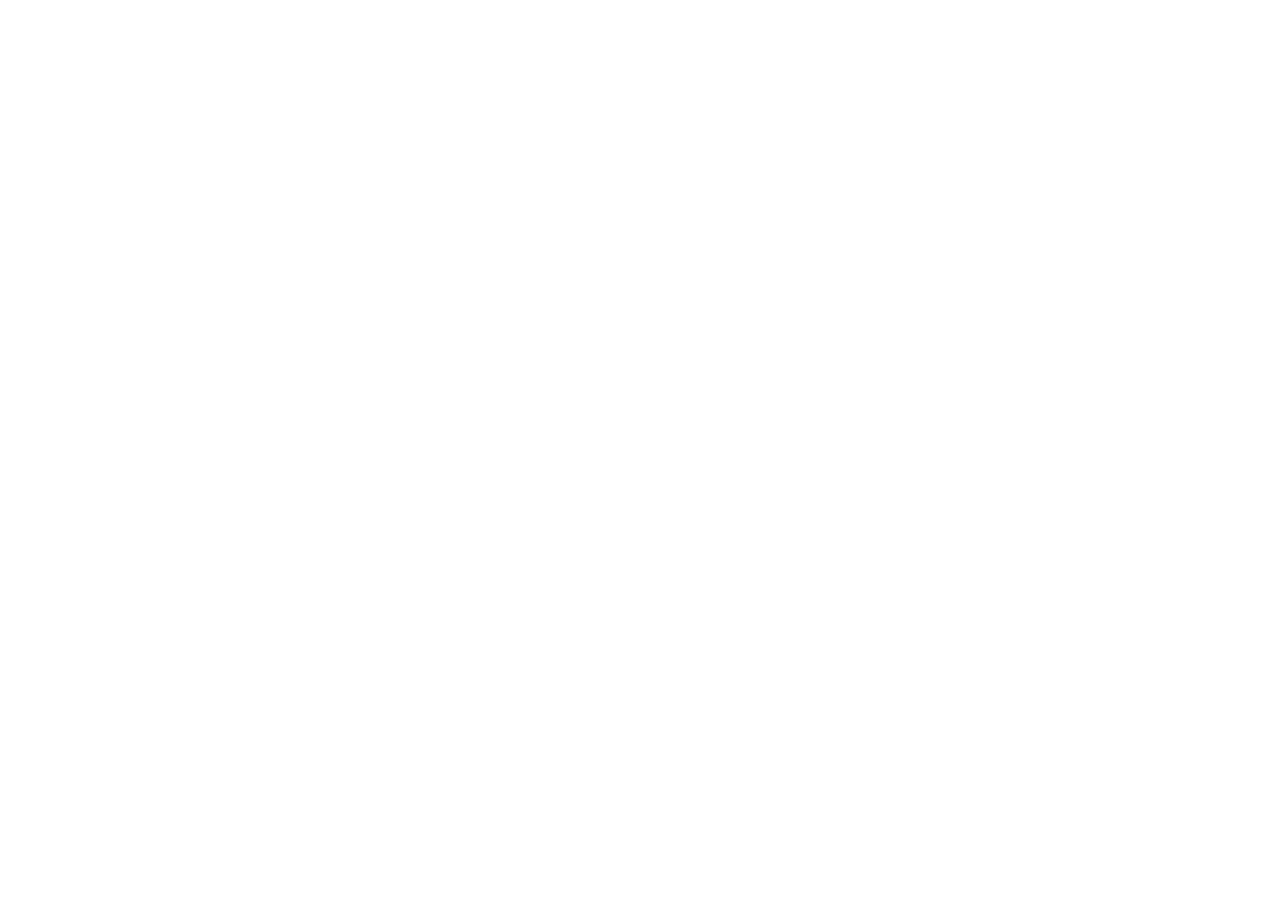
==== public/about.html @ f4e461de "header" ====
<!DOCTYPE html>
<html lang="en">
  <head>
    <meta charset="UTF-8" />
    <meta name="viewport" content="width=device-width, initial-scale=1.0" />
    <title>Document</title>
    <link rel="stylesheet" href="./style.css" />
  </head>
  <body></body>
</html>
---- public/style.css ----

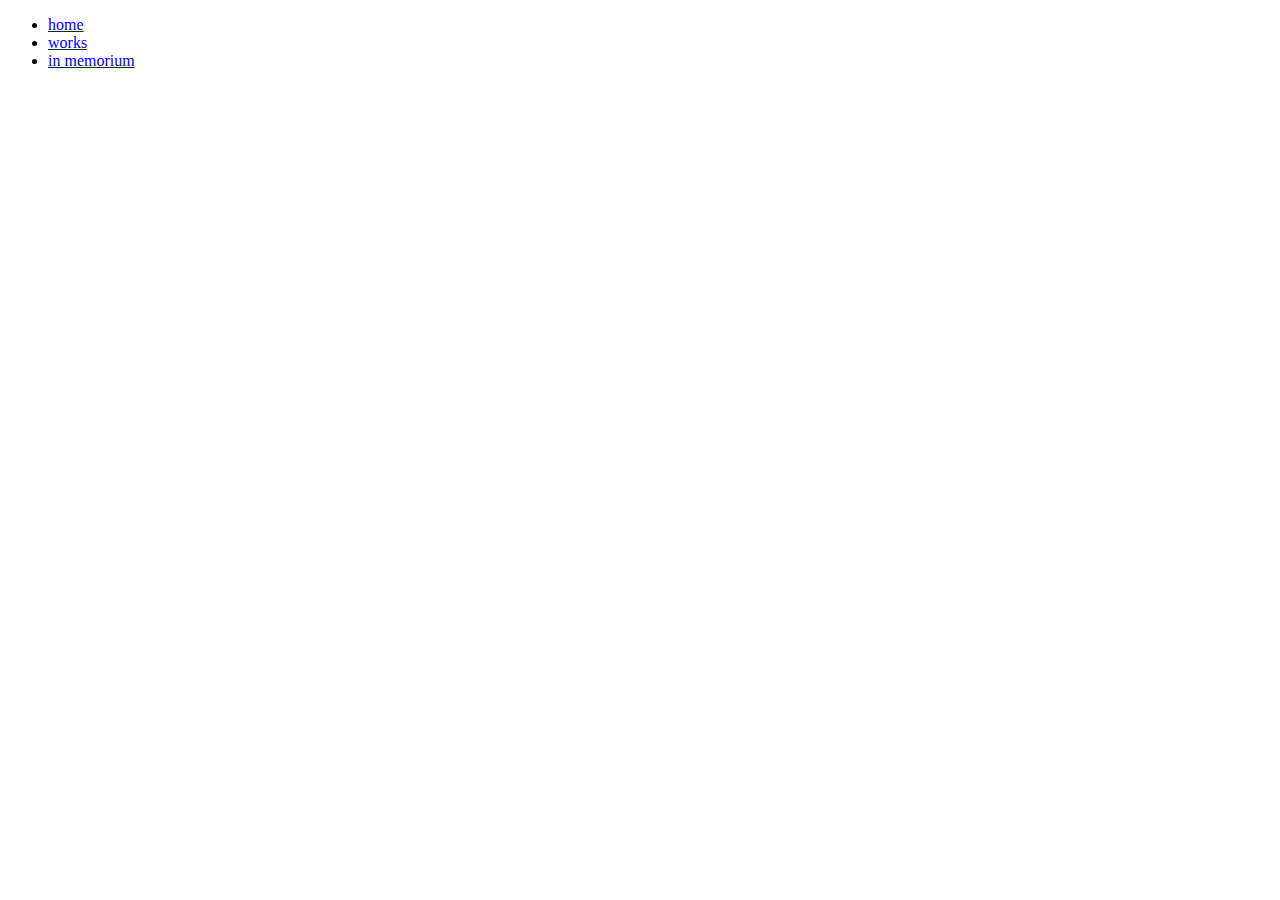
==== commit 32d6dd2d: "stuff" ====
--- a/public/about.html
+++ b/public/about.html
@@ -1,10 +1,18 @@
 <!DOCTYPE html>
 <html lang="en">
-  <head>
-    <meta charset="UTF-8" />
-    <meta name="viewport" content="width=device-width, initial-scale=1.0" />
-    <title>Document</title>
-    <link rel="stylesheet" href="./style.css" />
-  </head>
-  <body></body>
-</html>
+
+<head>
+  <meta charset="UTF-8" />
+  <meta name="viewport" content="width=device-width, initial-scale=1.0" />
+  <title>Document</title>
+  <link rel="stylesheet" href="./style.css" />
+</head>
+<div class="nav">
+  <ul>
+    <li><a href="index.html">home</a></li>
+    <li><a href="./works.html">works</a></li>
+    <li><a href="./sprinkles.html">in memorium</a></li>
+  </ul>
+</div>
+
+</html>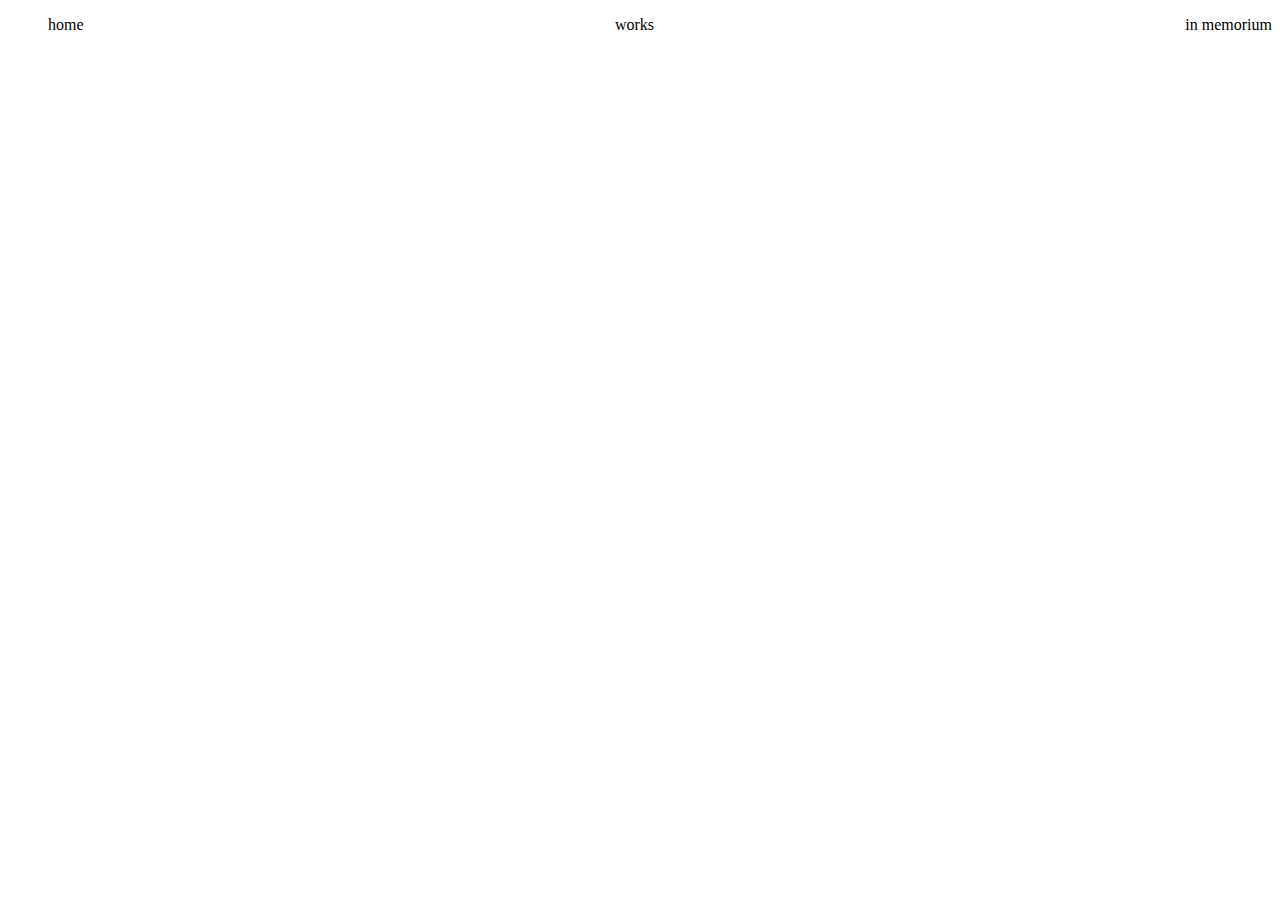
==== commit 762ace9b: "nav" ====
--- a/public/about.html
+++ b/public/about.html
@@ -1,18 +1,16 @@
 <!DOCTYPE html>
 <html lang="en">
-
-<head>
-  <meta charset="UTF-8" />
-  <meta name="viewport" content="width=device-width, initial-scale=1.0" />
-  <title>Document</title>
-  <link rel="stylesheet" href="./style.css" />
-</head>
-<div class="nav">
-  <ul>
-    <li><a href="index.html">home</a></li>
-    <li><a href="./works.html">works</a></li>
-    <li><a href="./sprinkles.html">in memorium</a></li>
-  </ul>
-</div>
-
-</html>+  <head>
+    <meta charset="UTF-8" />
+    <meta name="viewport" content="width=device-width, initial-scale=1.0" />
+    <title>About</title>
+    <link rel="stylesheet" href="./style.css" />
+  </head>
+  <div class="nav">
+    <ul>
+      <li><a href="index.html">home</a></li>
+      <li><a href="./works.html">works</a></li>
+      <li><a href="./sprinkles.html">in memorium</a></li>
+    </ul>
+  </div>
+</html>
--- a/public/style.css
+++ b/public/style.css
@@ -1 +1,12 @@
-
+.nav ul {
+  display: flex;
+  justify-content: space-between;
+  align-items: center;
+}
+.nav li {
+  list-style-type: none;
+}
+.nav a {
+  text-decoration: none;
+  color: black;
+}
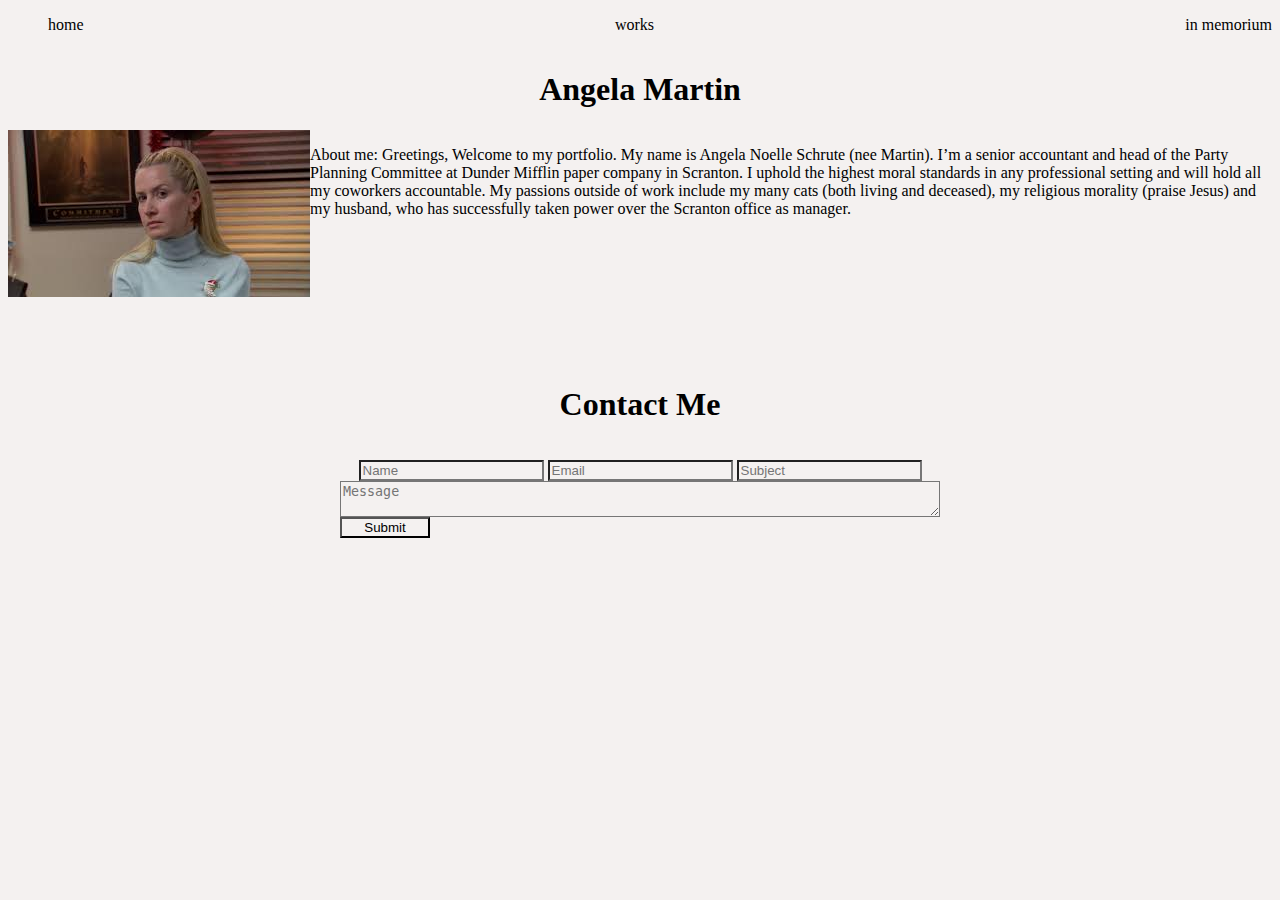
==== commit e756c38f: "stuff" ====
--- a/public/about.html
+++ b/public/about.html
@@ -13,4 +13,66 @@
       <li><a href="./sprinkles.html">in memorium</a></li>
     </ul>
   </div>
+  <body>
+    <div class="angela-about">
+      <div class="angela-name">
+        <h1>Angela Martin</h1>
+      </div>
+      <div class="angela-body">
+        <article>
+          <img src="./images/angela-pic.jpeg" />
+        </article>
+        <article>
+          <p>
+            About me: Greetings, Welcome to my portfolio. My name is Angela
+            Noelle Schrute (nee Martin). I’m a senior accountant and head of the
+            Party Planning Committee at Dunder Mifflin paper company in
+            Scranton. I uphold the highest moral standards in any professional
+            setting and will hold all my coworkers accountable. My passions
+            outside of work include my many cats (both living and deceased), my
+            religious morality (praise Jesus) and my husband, who has
+            successfully taken power over the Scranton office as manager.
+          </p>
+        </article>
+      </div>
+
+      <section class="formbox">
+        <h1>Contact Me</h1>
+        <form
+          class="cf"
+          action="mailto:r.q.sell@gmail.com"
+          method="POST"
+          enctype="text/plain"
+        >
+          <div>
+            <!-- <label for="name">Name</label> -->
+            <input type="text" name="name" id="input-name" placeholder="Name" />
+            <!-- <label for="Email">Email</label> -->
+            <input
+              type="email"
+              name="email"
+              id="input-email"
+              placeholder="Email"
+            />
+
+            <!-- <label for="subject">Subject</label> -->
+            <input
+              type="text"
+              name="subject"
+              id="input-subject"
+              placeholder="Subject"
+            />
+          </div>
+          <textarea
+            name="message"
+            type="text"
+            id="input-message"
+            placeholder="Message"
+          ></textarea>
+
+          <input type="submit" value="Submit" id="input-submit" />
+        </form>
+      </section>
+    </div>
+  </body>
 </html>
--- a/public/style.css
+++ b/public/style.css
@@ -1,12 +1,55 @@
+* {
+  background-color: #f4f1f0;
+}
+.nav {
+  display: block;
+}
+
 .nav ul {
   display: flex;
   justify-content: space-between;
   align-items: center;
 }
+
 .nav li {
   list-style-type: none;
 }
+
 .nav a {
   text-decoration: none;
   color: black;
 }
+.angela-about {
+  display: flex;
+  flex-direction: column;
+  align-items: center;
+}
+.angela-body {
+  display: flex;
+
+  justify-content: space-between;
+}
+.formbox {
+  /* background: RGB(240, 128, 128); */
+  border-radius: 10%;
+  height: 25%;
+  width: 50%;
+  padding: 5%;
+  display: flex;
+  flex-direction: column;
+  align-items: center;
+}
+form {
+  max-width: 600px;
+  text-align: center;
+  margin: 20px auto;
+  display: flex;
+  flex-direction: column;
+  width: 100%;
+  margin-top: 1em;
+}
+
+#input-submit {
+  color: black;
+  width: 15%;
+}
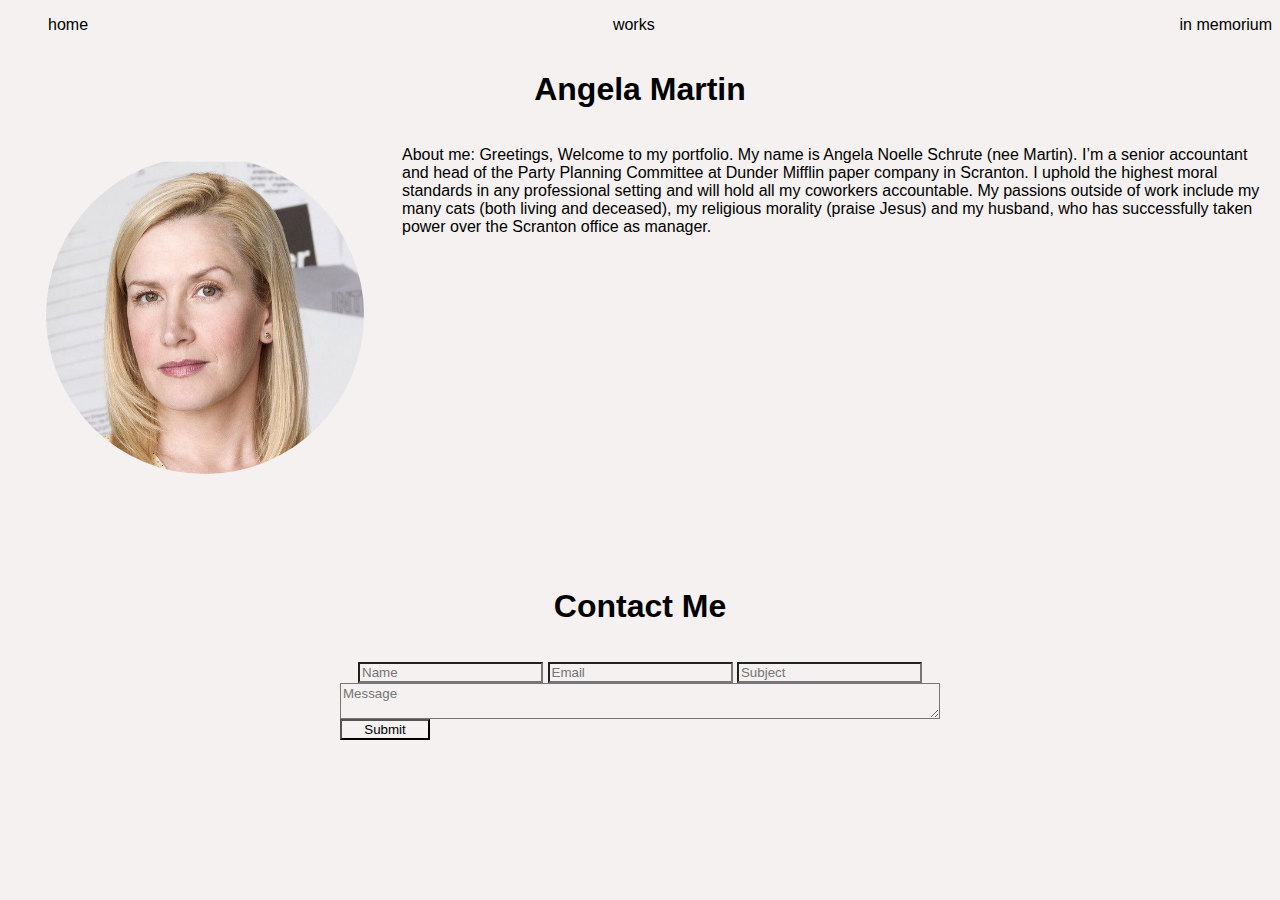
==== commit 00fd666b: "nav bar" ====
--- a/public/about.html
+++ b/public/about.html
@@ -20,7 +20,7 @@
       </div>
       <div class="angela-body">
         <article>
-          <img src="./images/angela-pic.jpeg" />
+          <img src="./images/angelaaaa.png" />
         </article>
         <article>
           <p>
--- a/public/style.css
+++ b/public/style.css
@@ -1,8 +1,6 @@
 * {
   background-color: #f4f1f0;
-}
-.nav {
-  display: block;
+  font-family: "Montserrat", sans-serif;
 }
 
 .nav ul {
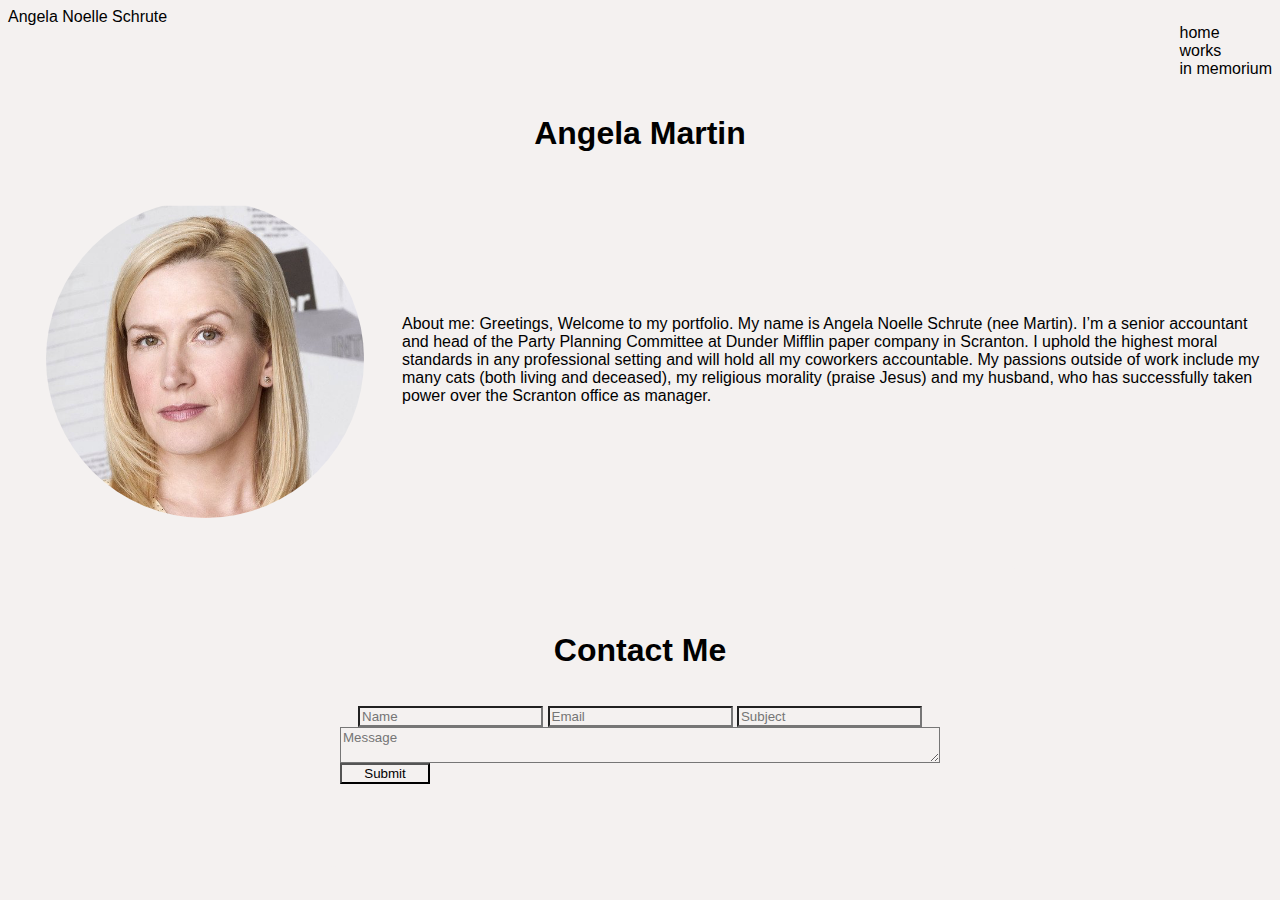
==== commit 00b57178: "stuff" ====
--- a/public/about.html
+++ b/public/about.html
@@ -7,11 +7,16 @@
     <link rel="stylesheet" href="./style.css" />
   </head>
   <div class="nav">
-    <ul>
-      <li><a href="index.html">home</a></li>
-      <li><a href="./works.html">works</a></li>
-      <li><a href="./sprinkles.html">in memorium</a></li>
-    </ul>
+    <article>
+      <span>Angela Noelle Schrute</span>
+    </article>
+    <article>
+      <ul>
+        <li><a href="index.html"> home</a></li>
+        <li><a href="./works.html"> works</a></li>
+        <li><a href="./sprinkles.html"> in memorium</a></li>
+      </ul>
+    </article>
   </div>
   <body>
     <div class="angela-about">
--- a/public/style.css
+++ b/public/style.css
@@ -2,11 +2,13 @@
   background-color: #f4f1f0;
   font-family: "Montserrat", sans-serif;
 }
-
-.nav ul {
+.nav {
   display: flex;
   justify-content: space-between;
-  align-items: center;
+}
+.navcon {
+  display: flex;
+  justify-content: space-between;
 }
 
 .nav li {
@@ -26,6 +28,7 @@
   display: flex;
 
   justify-content: space-between;
+  align-items: center;
 }
 .formbox {
   /* background: RGB(240, 128, 128); */
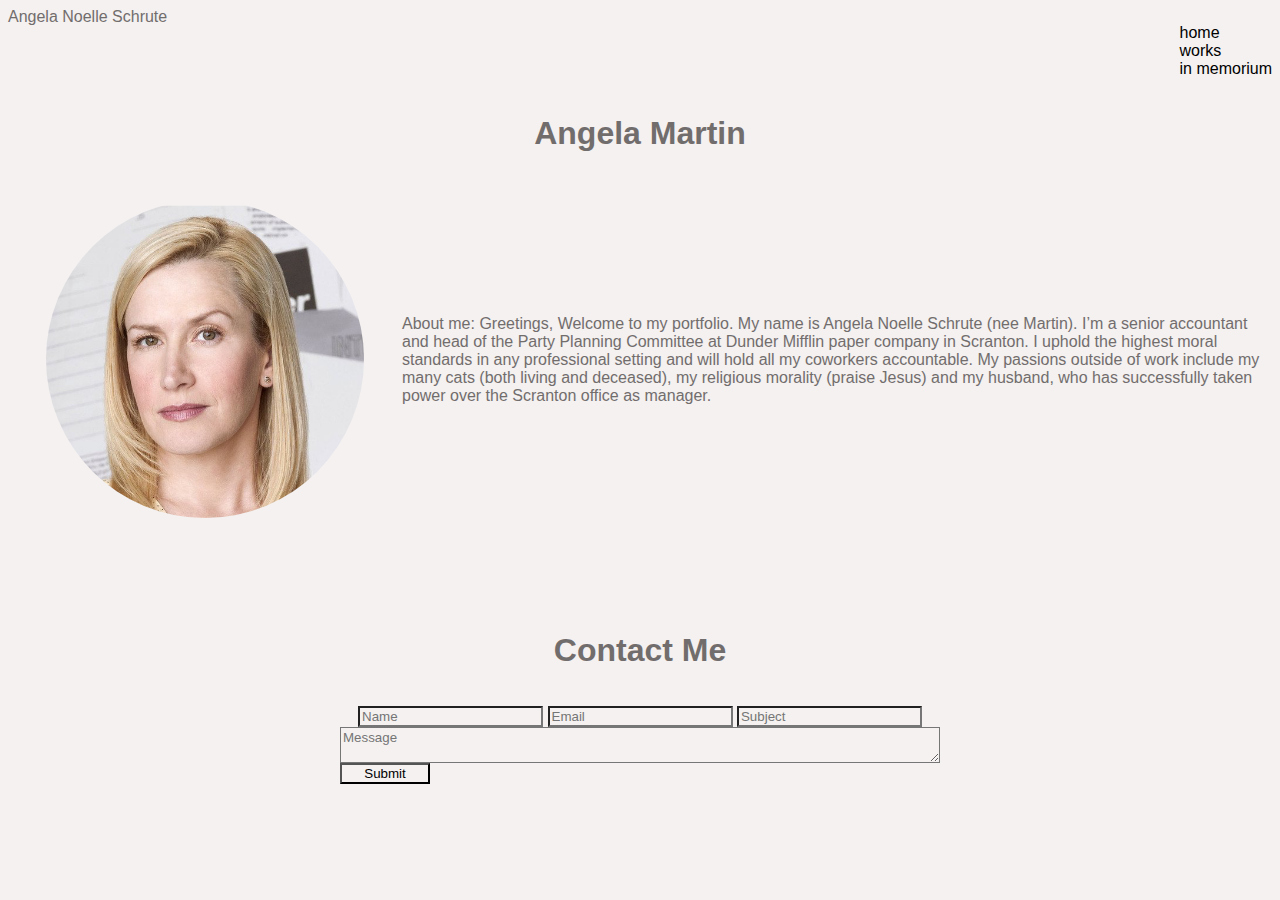
==== commit 5a36461d: "stuff" ====
--- a/public/about.html
+++ b/public/about.html
@@ -45,7 +45,7 @@
         <h1>Contact Me</h1>
         <form
           class="cf"
-          action="mailto:r.q.sell@gmail.com"
+          action="mailto:angela@gmail.com"
           method="POST"
           enctype="text/plain"
         >
--- a/public/style.css
+++ b/public/style.css
@@ -1,16 +1,23 @@
 * {
   background-color: #f4f1f0;
   font-family: "Montserrat", sans-serif;
+  color: #726d6d;
 }
 .nav {
   display: flex;
   justify-content: space-between;
 }
+
 .navcon {
   display: flex;
   justify-content: space-between;
 }
-
+.introcontent {
+  display: flex;
+  flex-direction: column;
+  justify-content: center;
+  align-items: center;
+}
 .nav li {
   list-style-type: none;
 }
@@ -19,17 +26,20 @@
   text-decoration: none;
   color: black;
 }
+
 .angela-about {
   display: flex;
   flex-direction: column;
   align-items: center;
 }
+
 .angela-body {
   display: flex;
 
   justify-content: space-between;
   align-items: center;
 }
+
 .formbox {
   /* background: RGB(240, 128, 128); */
   border-radius: 10%;
@@ -40,6 +50,7 @@
   flex-direction: column;
   align-items: center;
 }
+
 form {
   max-width: 600px;
   text-align: center;
@@ -54,3 +65,9 @@
   color: black;
   width: 15%;
 }
+
+.sprinkles {
+  display: flex;
+  align-items: center;
+  flex-direction: column;
+}
